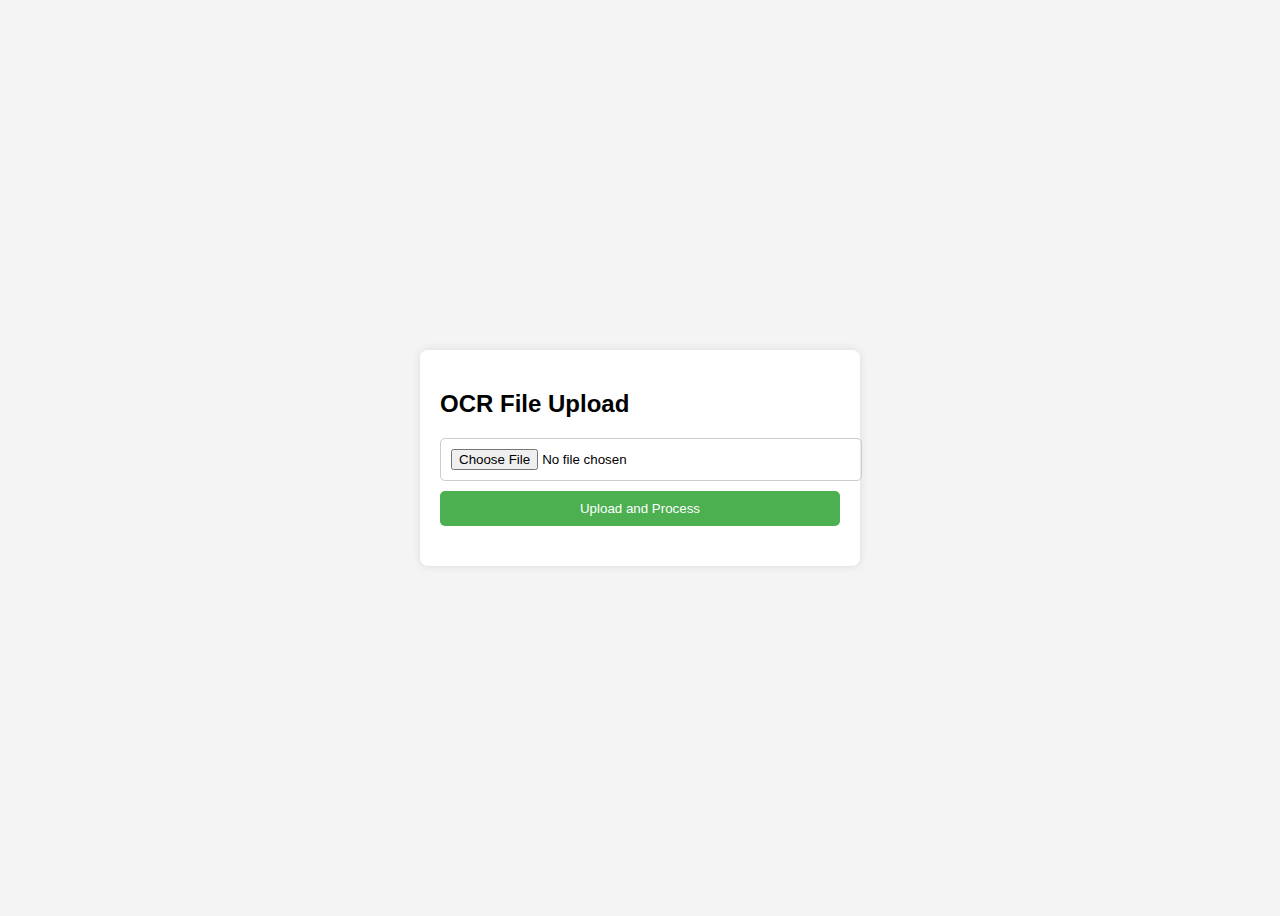
==== index.html @ 41d9a468 "saket_abhinav_code_integrate" ====
<!DOCTYPE html>
<html lang="en">
<head>
    <meta charset="UTF-8">
    <meta name="viewport" content="width=device-width, initial-scale=1.0">
    <title>OCR File Upload</title>
    <style>
        body {
            font-family: Arial, sans-serif;
            background-color: #f4f4f4;
            display: flex;
            justify-content: center;
            align-items: center;
            height: 100vh;
        }
        .container {
            background-color: white;
            padding: 20px;
            border-radius: 8px;
            box-shadow: 0 0 10px rgba(0, 0, 0, 0.1);
            width: 400px;
        }
        input[type="file"] {
            width: 100%;
            padding: 10px;
            border: 1px solid #ccc;
            border-radius: 5px;
        }
        button {
            padding: 10px;
            width: 100%;
            background-color: #4CAF50;
            color: white;
            border: none;
            border-radius: 5px;
            cursor: pointer;
            margin-top: 10px;
        }
        button:hover {
            background-color: #45a049;
        }
        #result {
            margin-top: 20px;
            color: #333;
        }
    </style>
</head>
<body>
    <div class="container">
        <h2>OCR File Upload</h2>
        <form id="ocr-form" enctype="multipart/form-data">
            <input type="file" id="file-input" name="file" accept=".jpg,.jpeg,.png,.pdf" required>
            <button type="submit">Upload and Process</button>
        </form>
        <div id="result"></div>
    </div>

    <script>
        document.getElementById('ocr-form').addEventListener('submit', function(event) {
            event.preventDefault();  // Prevent the form from refreshing the page
            let formData = new FormData();
            formData.append("file", document.getElementById("file-input").files[0]);

            console.log('Uploading file:', document.getElementById("file-input").files[0].name);  // Log file name

            // Send the file to the backend using Fetch API
            fetch('http://10.61.0.239:5500/upload', {
                method: 'POST',   
                body: formData
            })
            .then(response => {
                console.log('Response status:', response.status);  // Log the response status
                if (!response.ok) {
                    throw new Error('Network response was not ok');
                }
                return response.json(); // Parse the JSON response
            })
            .then(data => {
                console.log('Response data:', data);  // Log response data
                if (data.success) {
                    document.getElementById('result').innerHTML = `<p>OCR Processed Successfully! <a href="${data.file_path}" target="_blank">Download OCR Result</a></p>`;
                } else {
                    document.getElementById('result').innerHTML = `<p style="color: red;">Error: ${data.error}</p>`;
                }
            })
            .catch(error => {
                console.error('Error:', error);
                document.getElementById('result').innerHTML = `<p style="color: red;">Error: ${error.message}</p>`;
             });
        });

    </script>
</body>
</html>
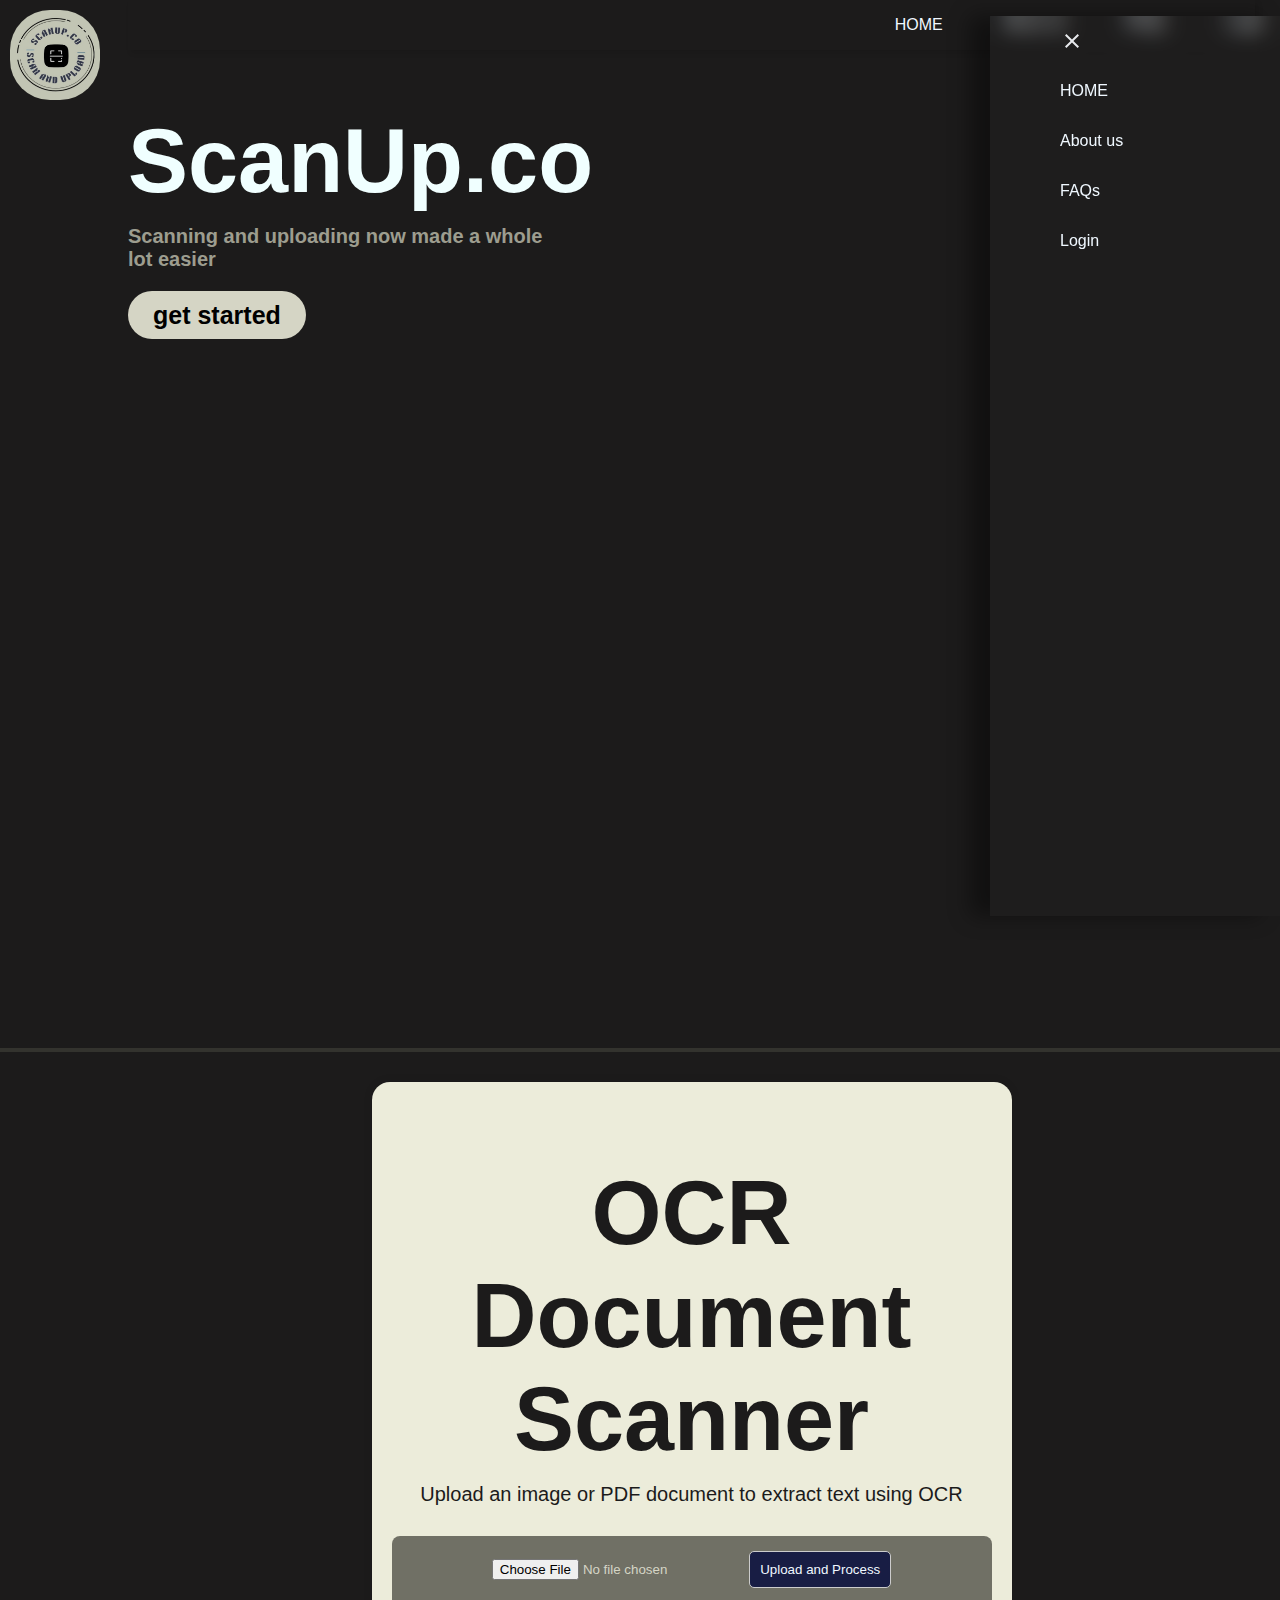
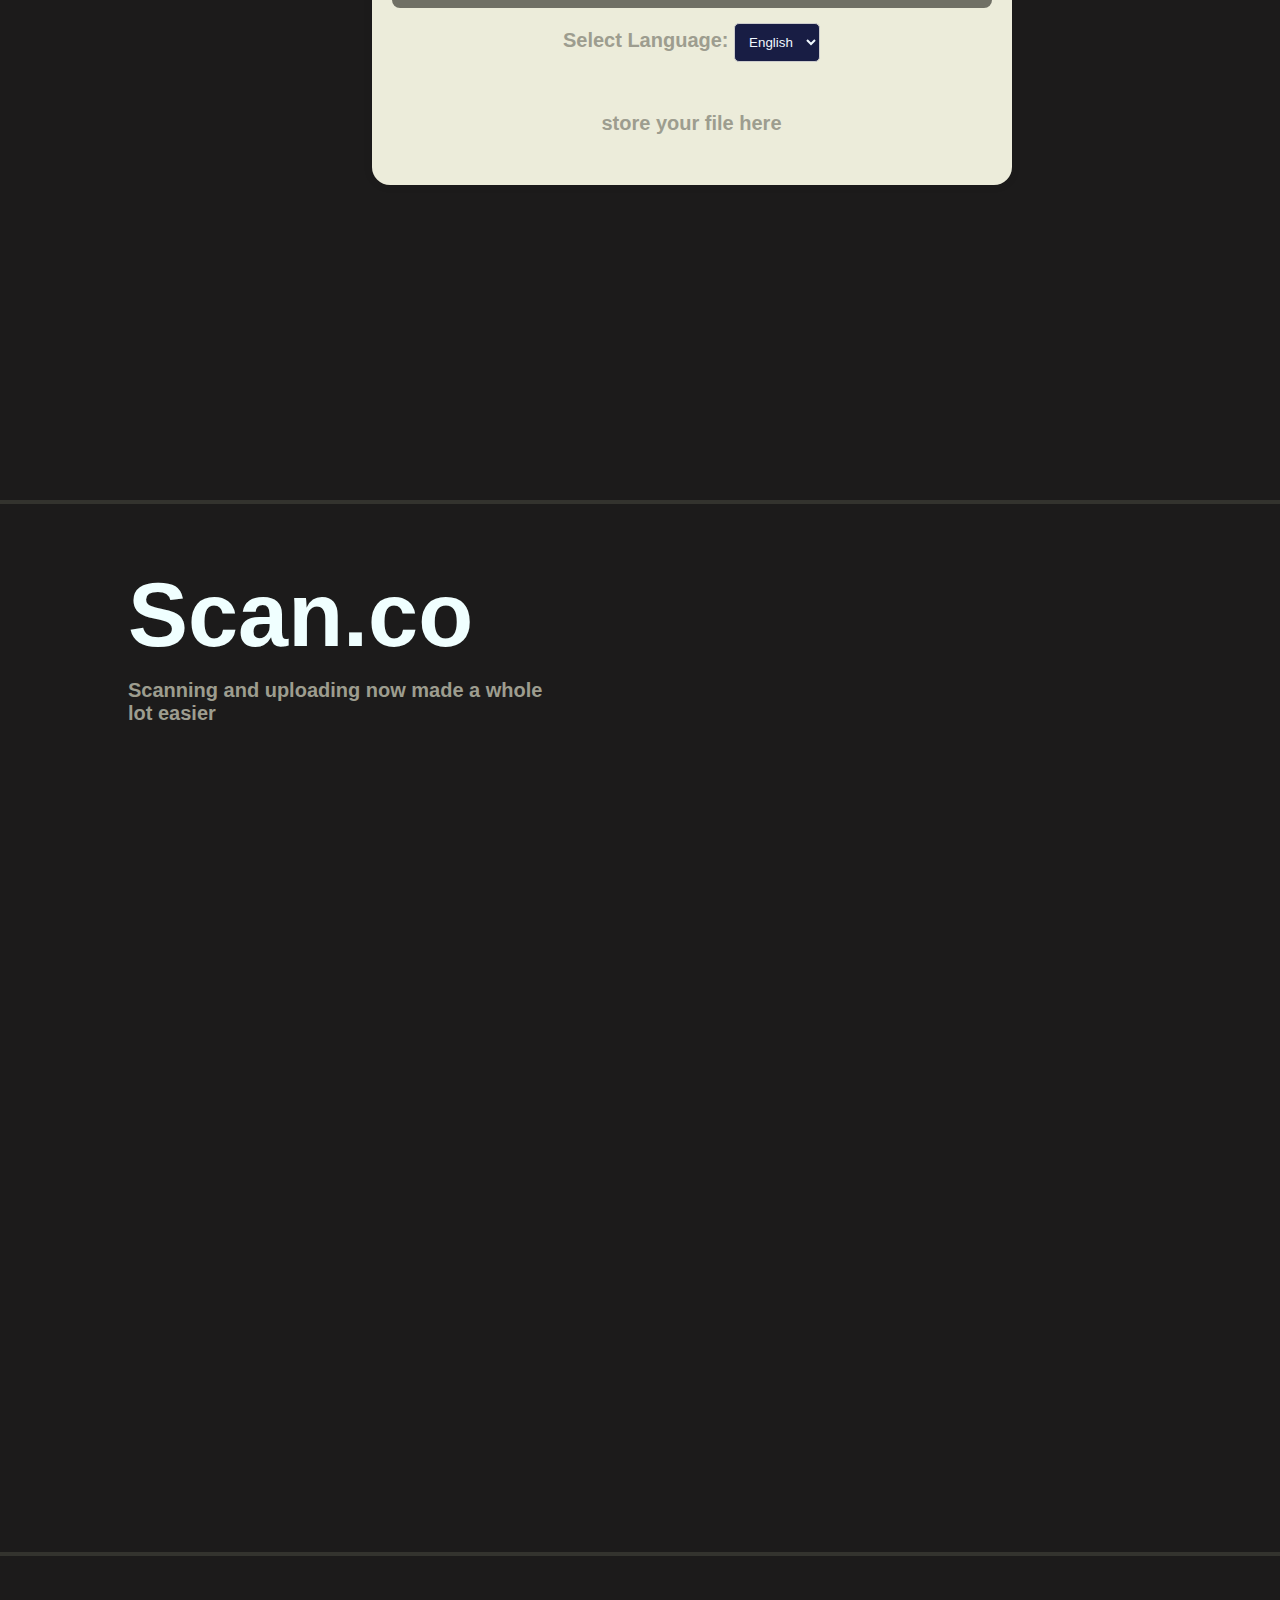
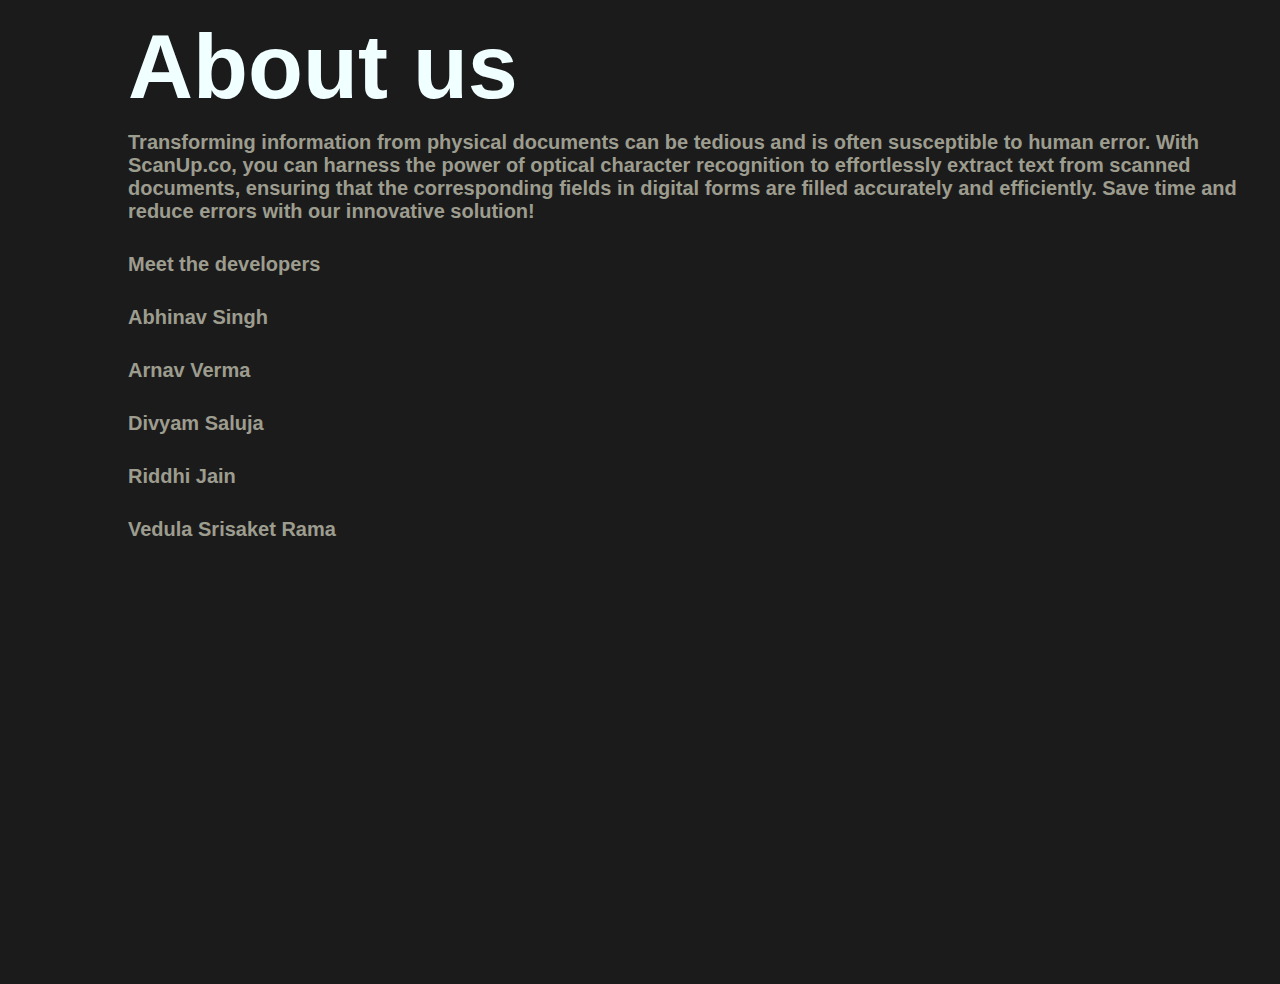
==== commit 2b4b2de4: "updated html file" ====
--- a/index.html
+++ b/index.html
@@ -3,57 +3,195 @@
 <head>
     <meta charset="UTF-8">
     <meta name="viewport" content="width=device-width, initial-scale=1.0">
-    <title>OCR File Upload</title>
-    <style>
-        body {
-            font-family: Arial, sans-serif;
-            background-color: #f4f4f4;
-            display: flex;
-            justify-content: center;
-            align-items: center;
-            height: 100vh;
-        }
-        .container {
-            background-color: white;
-            padding: 20px;
-            border-radius: 8px;
-            box-shadow: 0 0 10px rgba(0, 0, 0, 0.1);
-            width: 400px;
-        }
-        input[type="file"] {
-            width: 100%;
-            padding: 10px;
-            border: 1px solid #ccc;
-            border-radius: 5px;
-        }
-        button {
-            padding: 10px;
-            width: 100%;
-            background-color: #4CAF50;
-            color: white;
-            border: none;
-            border-radius: 5px;
-            cursor: pointer;
-            margin-top: 10px;
-        }
-        button:hover {
-            background-color: #45a049;
-        }
-        #result {
-            margin-top: 20px;
-            color: #333;
-        }
-    </style>
+    <title>Scan.co</title>
+
+    <link rel="stylesheet" href="design1.css">
+    
 </head>
 <body>
-    <div class="container">
-        <h2>OCR File Upload</h2>
-        <form id="ocr-form" enctype="multipart/form-data">
-            <input type="file" id="file-input" name="file" accept=".jpg,.jpeg,.png,.pdf" required>
-            <button type="submit">Upload and Process</button>
-        </form>
-        <div id="result"></div>
+    <section id="page1">
+
+        
+        <div class="logo"> <img class="logoimg" src="scanuplogofinal.jpg"> </div> 
+        <nav>
+
+            <ul class="sidebar">
+
+                <li  onclick=hideSidebar()><a href="#"><svg xmlns="http://www.w3.org/2000/svg" height="24px" viewBox="0 -960 960 960" width="24px" fill="#e8eaed"><path d="m256-200-56-56 224-224-224-224 56-56 224 224 224-224 56 56-224 224 224 224-56 56-224-224-224
+                                    224Z"/></svg></a></li>
+                 
+                                  
+
+                <li><a href="#page1">HOME</a></li>
+
+                <li><a href="#page4">About us</a></li>
+
+                <li><a href="#">FAQs</a></li>
+
+                <li><a href="#page3">Login</a></li>
+
+            </ul>
+
+            <ul  class="navbarmain">
+
+               
+
+                <li class="hideOnMobile"><a href="#page1">HOME</a></li>
+
+                <li class="hideOnMobile"><a href="#page4">About us</a></li>
+
+                <li class="hideOnMobile"><a href="#">FAQs</a></li>
+
+                <li class="hideOnMobile"><a href="#page3">Login</a></li>
+
+                <li class="menu-button" onclick=showSidebar()><a href=""><svg xmlns="http://www.w3.org/2000/svg" height="24px" viewBox="0 -960 960 960" width="24px" fill="#e8eaed"><path d="M120-240v-80h720v80H120Zm0-200v-80h720v80H120Zm0-200v-80h720v80H120Z"/></svg></a></li>
+
+            </ul>
+
+        </nav>
+
+       <h1>ScanUp.co</h1>
+
+            <p>Scanning and uploading now made a whole<br>lot easier</p>
+
+            <div>
+
+                <a onclick=moveToPage2() class="get_started" href="#">
+
+                    get started
+
+                </a>
+
+            </div>
+
+    
+
+    </section>
+
+    <div class="seperation">
+
+        --
+
     </div>
+
+    <section id="page2">
+
+
+        <p>
+
+
+
+
+            <div class="container">
+                <h1 class="ocr-doc-scan">OCR Document Scanner</h1>
+
+                <p class="instruc-user">Upload an image or PDF document to extract text using OCR</p>
+                <div class="choose-file">
+                    <form id="ocr-form" enctype="multipart/form-data">
+                       
+                           <input type="file" id="file-input" name="file" accept=".jpg,.jpeg,.png,.pdf" required>
+                      
+                        <button type="submit">Upload and Process</button>
+                    </form>
+               </div> 
+                <div class="language-select">
+
+                    <p for="languageSelect"> Select Language:
+
+                        <select id="languageSelect">
+
+                            <option value="english">English</option>
+
+                            <option value="hindi">Hindi</option>
+
+                        
+
+                        </select>
+
+                    </p>
+
+                </div>
+                <div id="progress">
+
+                    <p id="progressText">store your file here</p>
+
+                </div>
+
+                <div id="result"></div>
+            </div>
+
+       
+        </p>
+
+    </section>
+
+
+    <div class="seperation">
+
+        --
+
+    </div>
+
+    <section id="page3">
+
+        <h1>Scan.co</h1>
+
+        <p>Scanning and uploading now made a whole<br>lot easier</p>
+
+    </section>
+
+    <div class="seperation">
+
+        --
+
+    </div>
+
+    <section id="page4">
+
+        <h1>About us</h1>
+
+        <p>Transforming information from physical documents can be tedious and is often susceptible to human error. With ScanUp.co,
+
+             you can harness the power of optical character recognition to effortlessly extract text from scanned documents, ensuring that the corresponding
+
+            fields in digital forms are filled accurately and efficiently. Save time and reduce errors with our innovative solution!</p>
+        <p>Meet the developers</p>
+        <p>Abhinav Singh</p>
+        <p>Arnav Verma</p>
+        <p>Divyam Saluja</p>
+        <p>Riddhi Jain</p>
+        <p>Vedula Srisaket Rama</p>
+
+    </section>
+    
+
+    <script>
+
+        function showSidebar(){
+
+            const sidebar = document.querySelector('.sidebar')
+
+            sidebar.style.display = 'flex'
+
+        }
+
+        function hideSidebar(){
+
+            const sidebar = document.querySelector('.sidebar')
+
+            sidebar.style.display = 'none'
+
+        }
+
+        function moveToPage2(){
+
+            const page2 = document.querySelector('#page2')
+
+            page2.scrollIntoView({behavior: 'smooth'})
+        }
+
+    </script>
+    
 
     <script>
         document.getElementById('ocr-form').addEventListener('submit', function(event) {
--- a/design1.css
+++ b/design1.css
@@ -0,0 +1,374 @@
+
+body{
+
+    margin: 0;
+
+    font-family: Helvetica,Arial, sans-serif;
+
+    color:whitesmoke;
+
+    background-color:#1c1b1b;
+
+    
+
+}
+
+section{
+
+    position:relative;
+
+    display:flex;
+
+    flex-direction: column;
+
+    height: 100vh;
+
+    padding: 10vw;
+
+    background-color: #1c1b1b;
+
+    padding-top: 0;
+
+    padding-right: 25px;
+
+}
+
+h1{
+
+    margin-bottom: 12px;
+
+    color:azure;
+
+    font-size: 90px;
+
+}
+
+p{
+
+    margin-top: 0%;
+
+    font-size: 20px;
+
+    font-weight: 600;
+
+    color: #9d9d8f;
+
+    margin-bottom: 30px;
+
+}
+
+.get_started{
+
+    background-color: #d5d5c5;
+
+    border:0;
+
+    padding: 10px 25px;
+
+    border-radius: 45px;
+
+    font-size: 25px ;
+
+    text-decoration-line: none;
+
+    font-weight: 600;
+
+    margin-top: 20px;
+
+    color: black;
+
+    transition: 0.18s ;
+
+}
+
+.get_started:hover{
+
+    background-color: #fbfbe8;
+
+}
+
+.get_started:active{
+
+    background-color:#707065;
+
+    color: aliceblue;
+
+  
+
+}
+
+
+.container {
+
+    max-width: 600px;
+
+    padding: 20px;
+
+    background-color:#ececda;
+
+    border-radius: 18px;
+
+    box-shadow: 0 0 10px rgba(0, 0, 0, 0.1);
+
+    text-align: center;
+    
+    position: relative;
+
+    align-self: center;
+     
+      
+
+
+    
+
+}
+
+.ocr-doc-scan{
+
+    color:#1c1b1b;
+
+}
+
+.instruc-user{
+
+    color: #1c1b1b;
+
+    font-weight: 500;
+
+}
+
+.extract-text{
+
+    background-color:rgb(25, 30, 68);
+
+    color:azure;
+
+    padding: 10px 10px 10px 10px;
+
+    border-radius: 12px;
+
+    border: none;
+
+}
+
+
+.language-select{
+
+    display:inline;
+
+    background-color:rgb(37, 45, 102);
+
+    color: #ffffff;
+
+}
+
+.extracted-text{
+
+    color:rgb(37, 45, 102);
+
+}
+
+#fileInput, #languageSelect, button {
+
+    margin: 15px 0;
+
+    padding: 10px;
+
+    border-radius: 5px;
+
+    border: 1px solid #ccc;
+
+    display:inline;
+
+    background-color:rgb(24, 29, 68);
+
+    margin-bottom: 20px;
+
+    color:aliceblue;
+
+}
+
+nav{
+
+    background-color:#1c1b1b;
+
+    box-shadow: 3px 3px 5px rgba(0, 0, 0, 0.1);
+
+    padding-left: 0;
+
+}
+
+.sidebar{
+
+    position:fixed;
+
+    top:0;
+
+    right:0;
+
+    height: 100vh;
+
+    width: 250px;
+
+    z-index:999;
+
+    background-color: rgba(38, 39, 38, 0.2);
+
+    backdrop-filter: blur(10px);
+
+    box-shadow: -20px 0 20px rgba(0, 0, 0, 0.4);
+
+    display:flex;
+
+    flex-direction: column;
+
+    align-items: flex-start;
+
+    justify-content: flex-start;
+
+}
+
+.sidebar li{
+
+    width: 100%;
+
+}
+
+.sidebar a{
+
+    width:100%;
+
+}
+
+nav ul{
+
+    width: 100%;
+
+    display:flex;
+
+    justify-content: flex-end;
+
+    align-items: center;
+     
+   
+
+}
+
+.navbarmain{
+    margin:0;
+
+}
+
+nav li{
+
+    height: 50px;
+
+    list-style: none;
+
+}
+
+nav a{
+
+    height: 100%;
+
+    padding: 0 30px;
+
+    text-decoration: none;
+
+    display:flex;
+
+    align-items: center;
+
+    color:aliceblue;
+
+    transition: box-shadow 0.17s ease-in-out;
+
+    transition: background-color 0.15s;
+
+}
+
+nav a:hover{
+
+    background-color:#ffffff;
+
+    box-shadow: 2px 2px 2px 2px rgba(0, 0, 0, 0.1);
+
+    color:black;
+
+             
+
+}
+
+.logo{
+
+    position:fixed;
+
+    top:0;
+
+    left:0;
+    
+    z-index: 0;
+    
+   
+}
+
+.logoimg{
+    height: 90px;
+
+    width: 90px;
+
+    border-radius: 50px;
+    padding: 10px;
+
+    
+
+    
+}
+
+.menu-button{
+
+    display: none;
+}
+
+@media(max-width:768px){
+    .hideOnMobile{
+        display:none;
+    }
+    .menu-button{
+        display: block;
+    }
+}
+
+
+
+.seperation{
+
+    display:flex;
+
+    justify-content: flex-start;
+
+    background-color: #33332e;
+
+    border-top:1px;
+
+    padding: 1px 2px;
+
+    font-size: 2px ;
+
+    text-decoration-line: none;
+
+    font-weight: 600;
+
+    margin-top: 20px;
+
+    color: #33332e;
+
+    z-index: 999;
+
+}
+
+.choose-file{
+    color:#d5d5c5;
+    background-color: #707065;
+    border-radius: 8px;
+}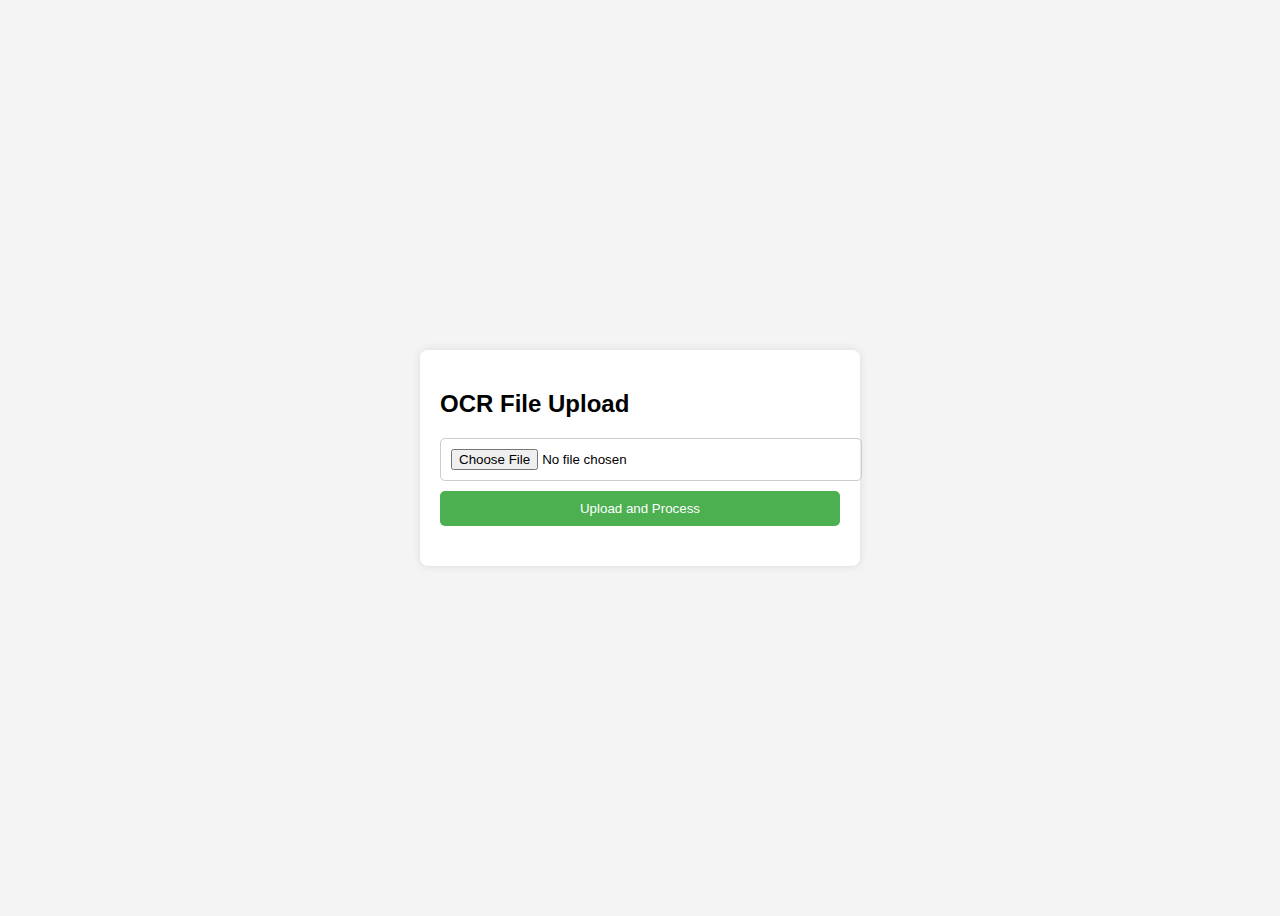
==== commit e8be6d1a: "the thing i sent the video of" ====
--- a/index.html
+++ b/index.html
@@ -3,195 +3,57 @@
 <head>
     <meta charset="UTF-8">
     <meta name="viewport" content="width=device-width, initial-scale=1.0">
-    <title>Scan.co</title>
-
-    <link rel="stylesheet" href="design1.css">
-    
+    <title>OCR File Upload</title>
+    <style>
+        body {
+            font-family: Arial, sans-serif;
+            background-color: #f4f4f4;
+            display: flex;
+            justify-content: center;
+            align-items: center;
+            height: 100vh;
+        }
+        .container {
+            background-color: white;
+            padding: 20px;
+            border-radius: 8px;
+            box-shadow: 0 0 10px rgba(0, 0, 0, 0.1);
+            width: 400px;
+        }
+        input[type="file"] {
+            width: 100%;
+            padding: 10px;
+            border: 1px solid #ccc;
+            border-radius: 5px;
+        }
+        button {
+            padding: 10px;
+            width: 100%;
+            background-color: #4CAF50;
+            color: white;
+            border: none;
+            border-radius: 5px;
+            cursor: pointer;
+            margin-top: 10px;
+        }
+        button:hover {
+            background-color: #45a049;
+        }
+        #result {
+            margin-top: 20px;
+            color: #333;
+        }
+    </style>
 </head>
 <body>
-    <section id="page1">
-
-        
-        <div class="logo"> <img class="logoimg" src="scanuplogofinal.jpg"> </div> 
-        <nav>
-
-            <ul class="sidebar">
-
-                <li  onclick=hideSidebar()><a href="#"><svg xmlns="http://www.w3.org/2000/svg" height="24px" viewBox="0 -960 960 960" width="24px" fill="#e8eaed"><path d="m256-200-56-56 224-224-224-224 56-56 224 224 224-224 56 56-224 224 224 224-56 56-224-224-224
-                                    224Z"/></svg></a></li>
-                 
-                                  
-
-                <li><a href="#page1">HOME</a></li>
-
-                <li><a href="#page4">About us</a></li>
-
-                <li><a href="#">FAQs</a></li>
-
-                <li><a href="#page3">Login</a></li>
-
-            </ul>
-
-            <ul  class="navbarmain">
-
-               
-
-                <li class="hideOnMobile"><a href="#page1">HOME</a></li>
-
-                <li class="hideOnMobile"><a href="#page4">About us</a></li>
-
-                <li class="hideOnMobile"><a href="#">FAQs</a></li>
-
-                <li class="hideOnMobile"><a href="#page3">Login</a></li>
-
-                <li class="menu-button" onclick=showSidebar()><a href=""><svg xmlns="http://www.w3.org/2000/svg" height="24px" viewBox="0 -960 960 960" width="24px" fill="#e8eaed"><path d="M120-240v-80h720v80H120Zm0-200v-80h720v80H120Zm0-200v-80h720v80H120Z"/></svg></a></li>
-
-            </ul>
-
-        </nav>
-
-       <h1>ScanUp.co</h1>
-
-            <p>Scanning and uploading now made a whole<br>lot easier</p>
-
-            <div>
-
-                <a onclick=moveToPage2() class="get_started" href="#">
-
-                    get started
-
-                </a>
-
-            </div>
-
-    
-
-    </section>
-
-    <div class="seperation">
-
-        --
-
+    <div class="container">
+        <h2>OCR File Upload</h2>
+        <form id="ocr-form" enctype="multipart/form-data">
+            <input type="file" id="file-input" name="file" accept=".jpg,.jpeg,.png,.pdf" required>
+            <button type="submit">Upload and Process</button>
+        </form>
+        <div id="result"></div>
     </div>
-
-    <section id="page2">
-
-
-        <p>
-
-
-
-
-            <div class="container">
-                <h1 class="ocr-doc-scan">OCR Document Scanner</h1>
-
-                <p class="instruc-user">Upload an image or PDF document to extract text using OCR</p>
-                <div class="choose-file">
-                    <form id="ocr-form" enctype="multipart/form-data">
-                       
-                           <input type="file" id="file-input" name="file" accept=".jpg,.jpeg,.png,.pdf" required>
-                      
-                        <button type="submit">Upload and Process</button>
-                    </form>
-               </div> 
-                <div class="language-select">
-
-                    <p for="languageSelect"> Select Language:
-
-                        <select id="languageSelect">
-
-                            <option value="english">English</option>
-
-                            <option value="hindi">Hindi</option>
-
-                        
-
-                        </select>
-
-                    </p>
-
-                </div>
-                <div id="progress">
-
-                    <p id="progressText">store your file here</p>
-
-                </div>
-
-                <div id="result"></div>
-            </div>
-
-       
-        </p>
-
-    </section>
-
-
-    <div class="seperation">
-
-        --
-
-    </div>
-
-    <section id="page3">
-
-        <h1>Scan.co</h1>
-
-        <p>Scanning and uploading now made a whole<br>lot easier</p>
-
-    </section>
-
-    <div class="seperation">
-
-        --
-
-    </div>
-
-    <section id="page4">
-
-        <h1>About us</h1>
-
-        <p>Transforming information from physical documents can be tedious and is often susceptible to human error. With ScanUp.co,
-
-             you can harness the power of optical character recognition to effortlessly extract text from scanned documents, ensuring that the corresponding
-
-            fields in digital forms are filled accurately and efficiently. Save time and reduce errors with our innovative solution!</p>
-        <p>Meet the developers</p>
-        <p>Abhinav Singh</p>
-        <p>Arnav Verma</p>
-        <p>Divyam Saluja</p>
-        <p>Riddhi Jain</p>
-        <p>Vedula Srisaket Rama</p>
-
-    </section>
-    
-
-    <script>
-
-        function showSidebar(){
-
-            const sidebar = document.querySelector('.sidebar')
-
-            sidebar.style.display = 'flex'
-
-        }
-
-        function hideSidebar(){
-
-            const sidebar = document.querySelector('.sidebar')
-
-            sidebar.style.display = 'none'
-
-        }
-
-        function moveToPage2(){
-
-            const page2 = document.querySelector('#page2')
-
-            page2.scrollIntoView({behavior: 'smooth'})
-        }
-
-    </script>
-    
 
     <script>
         document.getElementById('ocr-form').addEventListener('submit', function(event) {
@@ -202,8 +64,8 @@
             console.log('Uploading file:', document.getElementById("file-input").files[0].name);  // Log file name
 
             // Send the file to the backend using Fetch API
-            fetch('http://10.61.0.239:5500/upload', {
-                method: 'POST',   
+            fetch('http://localhost:5500/upload', {
+                method: 'POST',
                 body: formData
             })
             .then(response => {
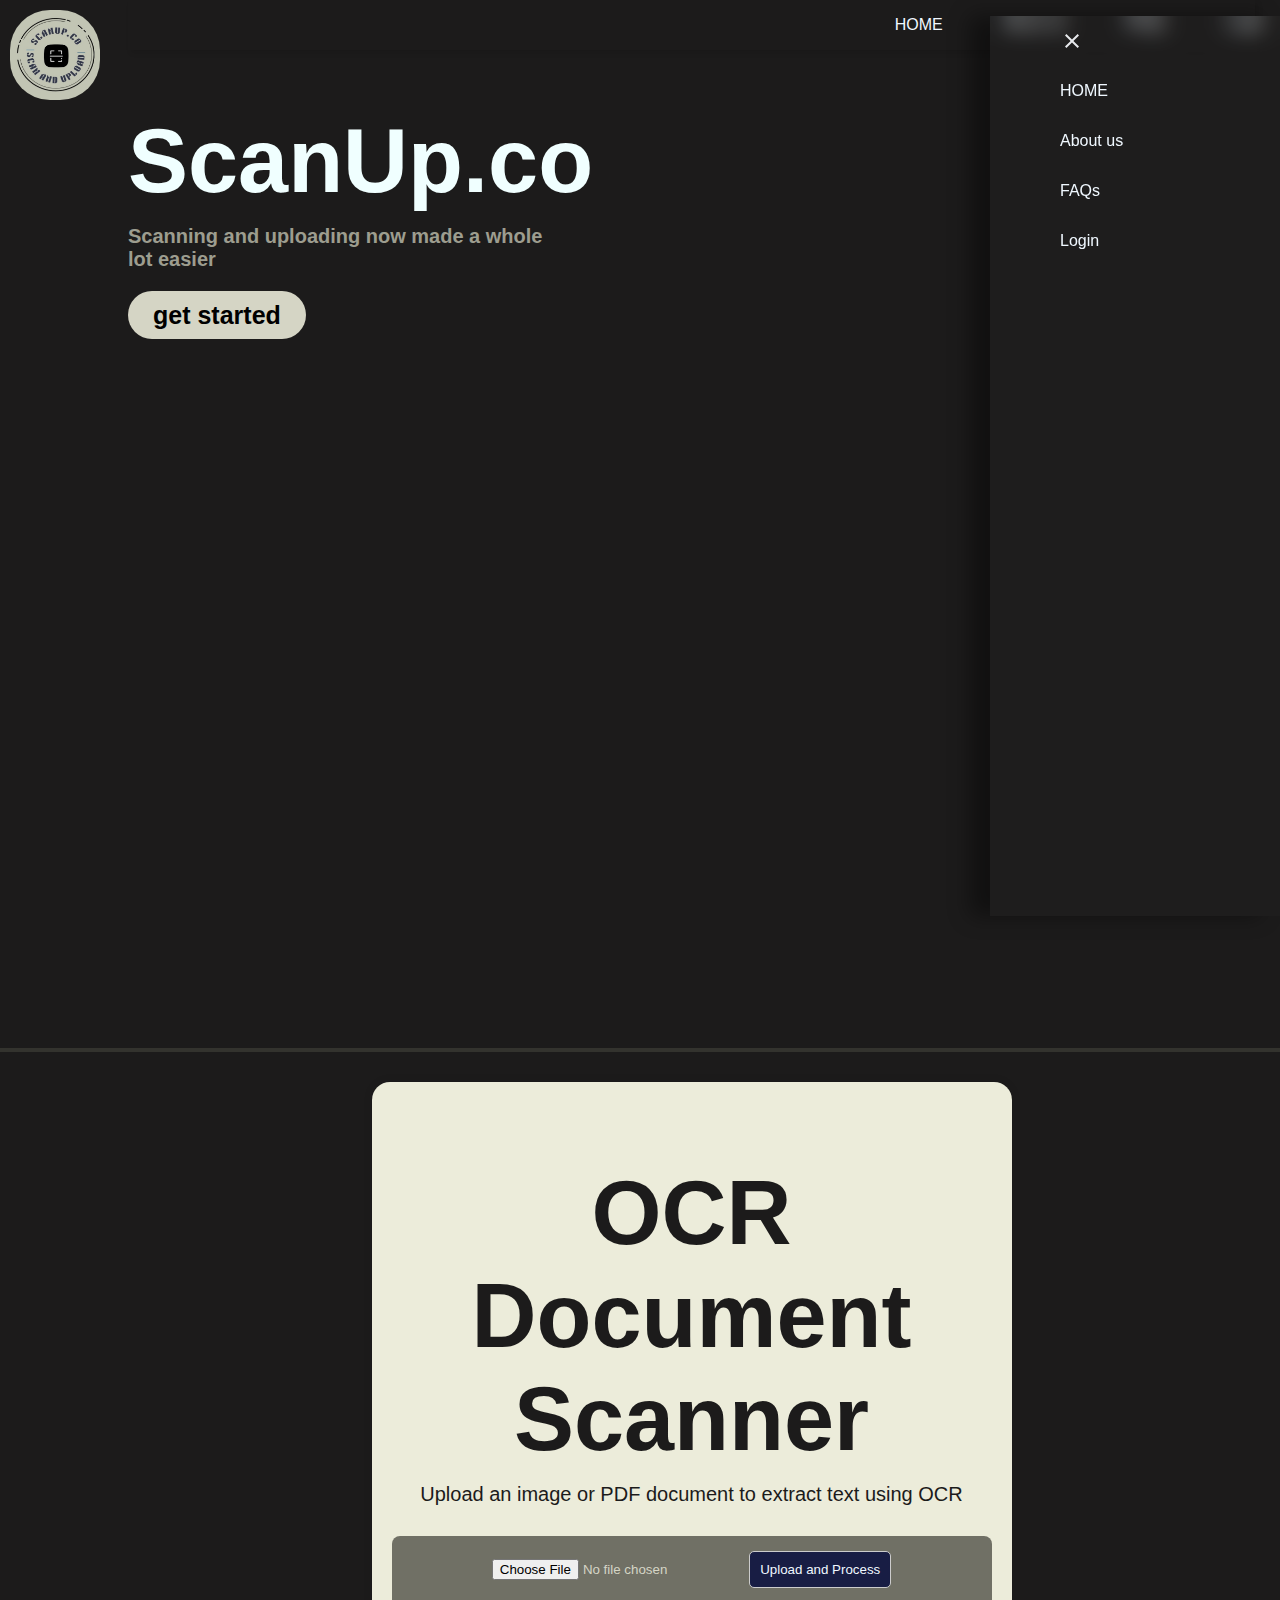
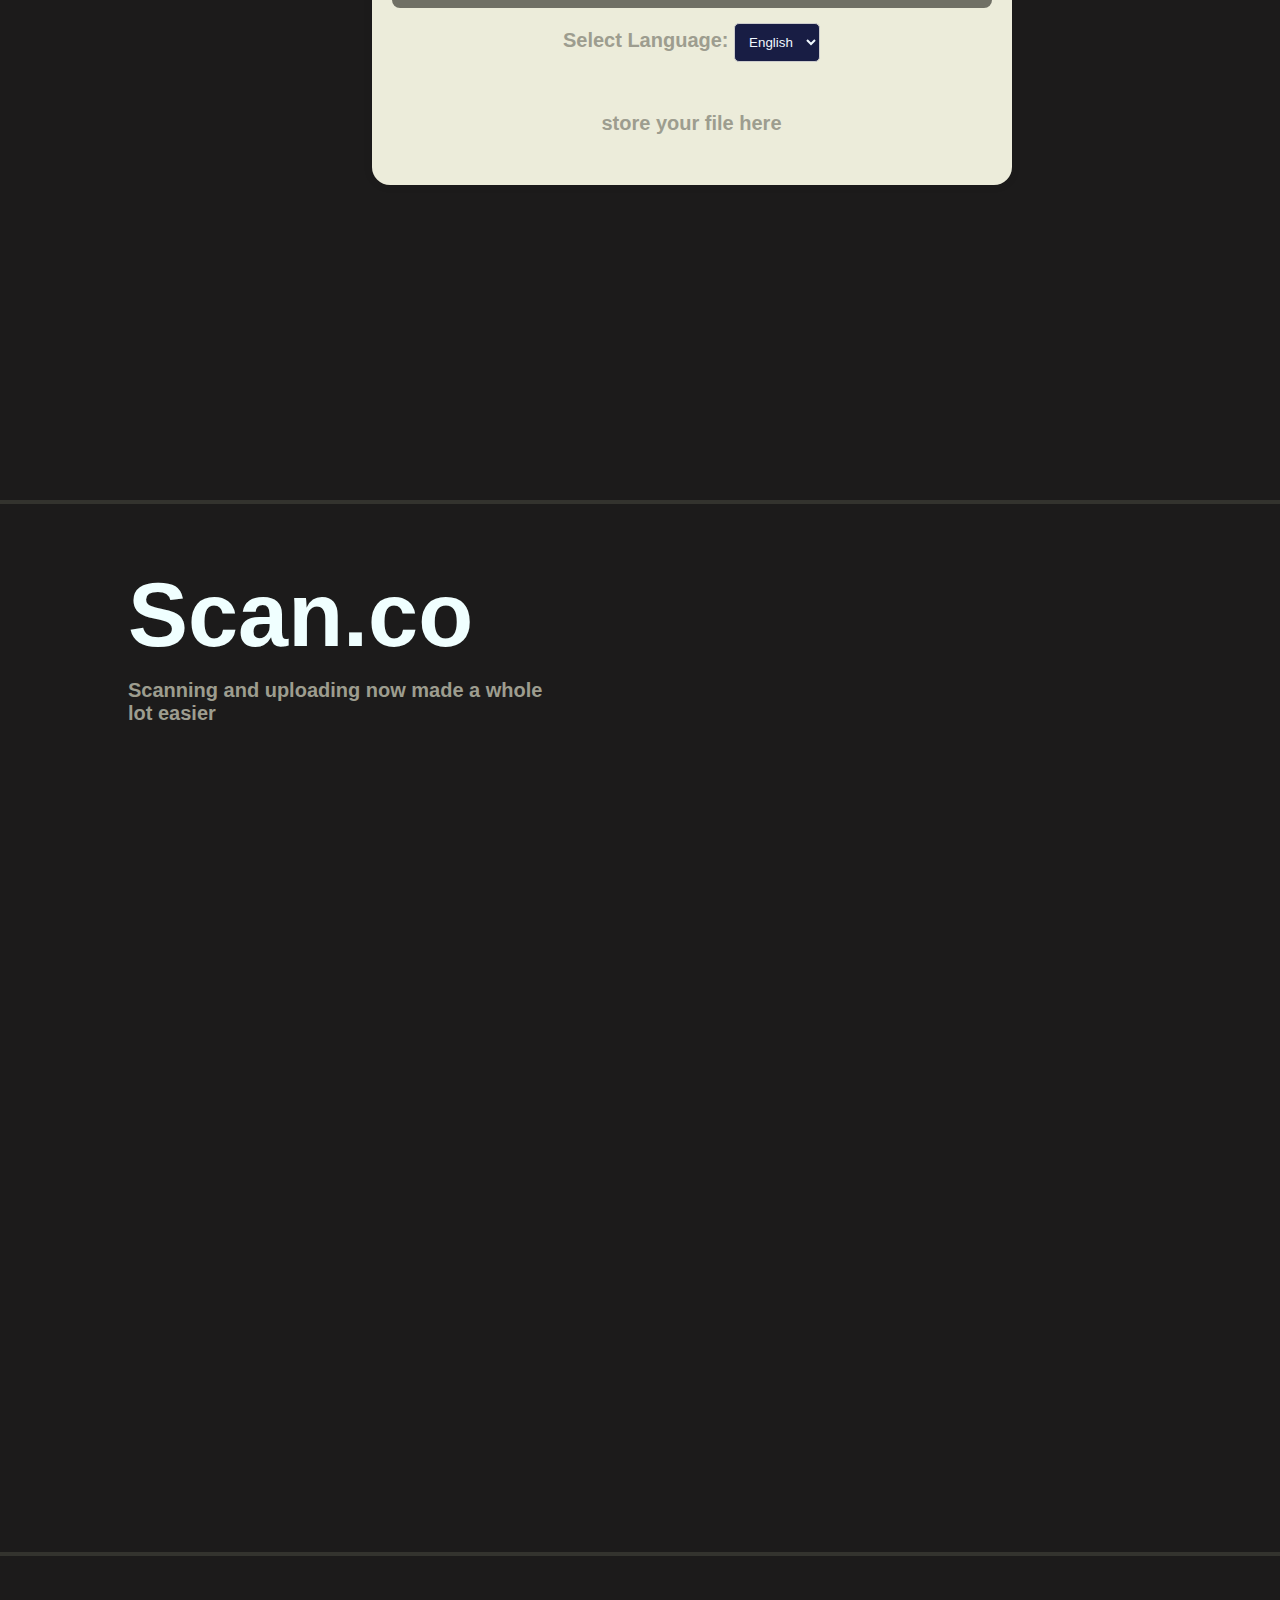
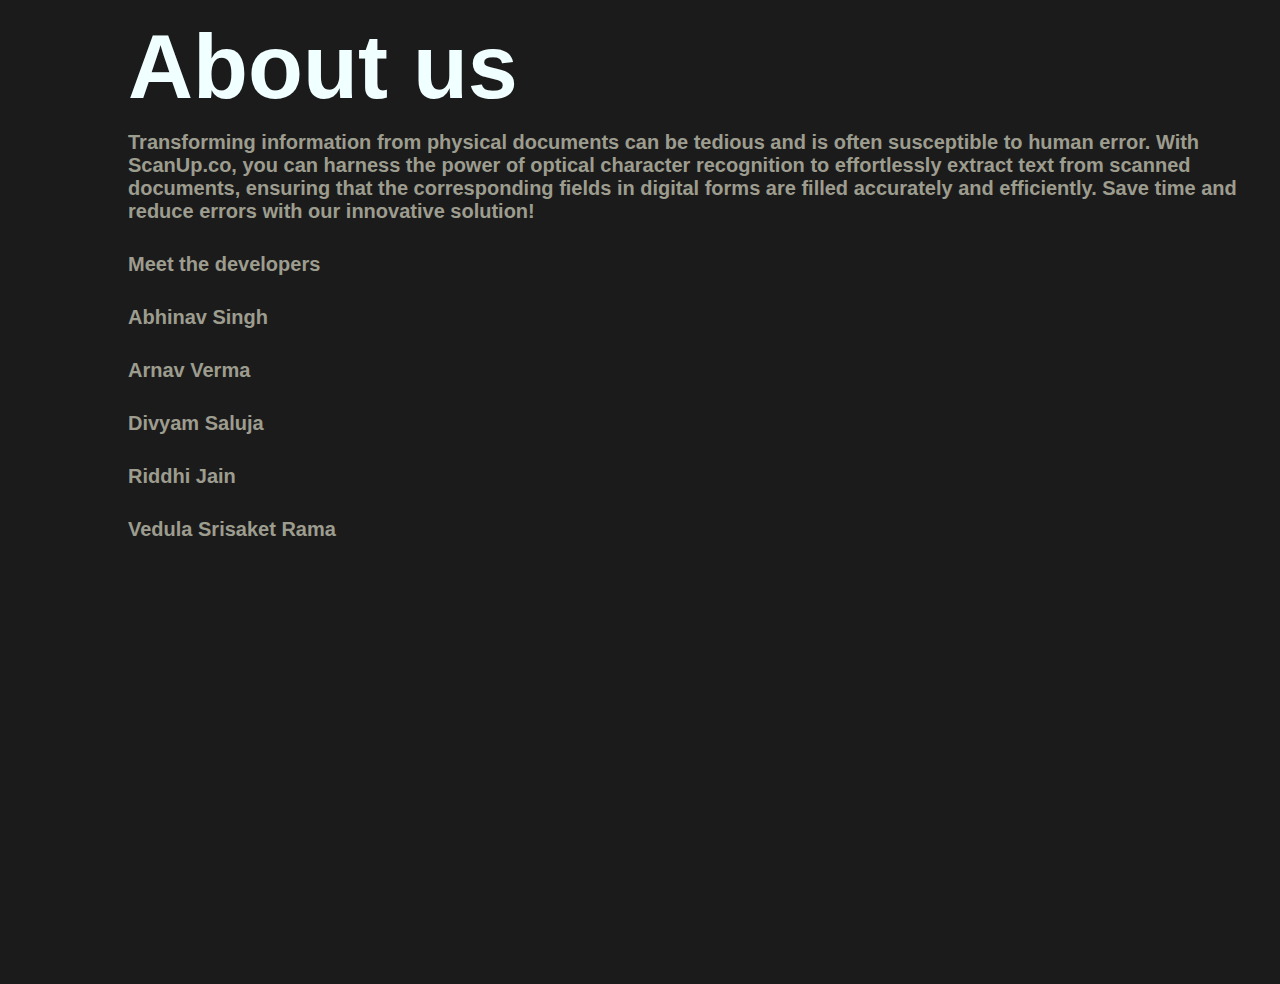
==== commit 20794689: "Merge branch 'main' of https://github.com/rriddhijain/Scanup.co" ====
--- a/index.html
+++ b/index.html
@@ -3,57 +3,195 @@
 <head>
     <meta charset="UTF-8">
     <meta name="viewport" content="width=device-width, initial-scale=1.0">
-    <title>OCR File Upload</title>
-    <style>
-        body {
-            font-family: Arial, sans-serif;
-            background-color: #f4f4f4;
-            display: flex;
-            justify-content: center;
-            align-items: center;
-            height: 100vh;
-        }
-        .container {
-            background-color: white;
-            padding: 20px;
-            border-radius: 8px;
-            box-shadow: 0 0 10px rgba(0, 0, 0, 0.1);
-            width: 400px;
-        }
-        input[type="file"] {
-            width: 100%;
-            padding: 10px;
-            border: 1px solid #ccc;
-            border-radius: 5px;
-        }
-        button {
-            padding: 10px;
-            width: 100%;
-            background-color: #4CAF50;
-            color: white;
-            border: none;
-            border-radius: 5px;
-            cursor: pointer;
-            margin-top: 10px;
-        }
-        button:hover {
-            background-color: #45a049;
-        }
-        #result {
-            margin-top: 20px;
-            color: #333;
-        }
-    </style>
+    <title>Scan.co</title>
+
+    <link rel="stylesheet" href="design1.css">
+    
 </head>
 <body>
-    <div class="container">
-        <h2>OCR File Upload</h2>
-        <form id="ocr-form" enctype="multipart/form-data">
-            <input type="file" id="file-input" name="file" accept=".jpg,.jpeg,.png,.pdf" required>
-            <button type="submit">Upload and Process</button>
-        </form>
-        <div id="result"></div>
+    <section id="page1">
+
+        
+        <div class="logo"> <img class="logoimg" src="scanuplogofinal.jpg"> </div> 
+        <nav>
+
+            <ul class="sidebar">
+
+                <li  onclick=hideSidebar()><a href="#"><svg xmlns="http://www.w3.org/2000/svg" height="24px" viewBox="0 -960 960 960" width="24px" fill="#e8eaed"><path d="m256-200-56-56 224-224-224-224 56-56 224 224 224-224 56 56-224 224 224 224-56 56-224-224-224
+                                    224Z"/></svg></a></li>
+                 
+                                  
+
+                <li><a href="#page1">HOME</a></li>
+
+                <li><a href="#page4">About us</a></li>
+
+                <li><a href="#">FAQs</a></li>
+
+                <li><a href="#page3">Login</a></li>
+
+            </ul>
+
+            <ul  class="navbarmain">
+
+               
+
+                <li class="hideOnMobile"><a href="#page1">HOME</a></li>
+
+                <li class="hideOnMobile"><a href="#page4">About us</a></li>
+
+                <li class="hideOnMobile"><a href="#">FAQs</a></li>
+
+                <li class="hideOnMobile"><a href="#page3">Login</a></li>
+
+                <li class="menu-button" onclick=showSidebar()><a href=""><svg xmlns="http://www.w3.org/2000/svg" height="24px" viewBox="0 -960 960 960" width="24px" fill="#e8eaed"><path d="M120-240v-80h720v80H120Zm0-200v-80h720v80H120Zm0-200v-80h720v80H120Z"/></svg></a></li>
+
+            </ul>
+
+        </nav>
+
+       <h1>ScanUp.co</h1>
+
+            <p>Scanning and uploading now made a whole<br>lot easier</p>
+
+            <div>
+
+                <a onclick=moveToPage2() class="get_started" href="#">
+
+                    get started
+
+                </a>
+
+            </div>
+
+    
+
+    </section>
+
+    <div class="seperation">
+
+        --
+
     </div>
+
+    <section id="page2">
+
+
+        <p>
+
+
+
+
+            <div class="container">
+                <h1 class="ocr-doc-scan">OCR Document Scanner</h1>
+
+                <p class="instruc-user">Upload an image or PDF document to extract text using OCR</p>
+                <div class="choose-file">
+                    <form id="ocr-form" enctype="multipart/form-data">
+                       
+                           <input type="file" id="file-input" name="file" accept=".jpg,.jpeg,.png,.pdf" required>
+                      
+                        <button type="submit">Upload and Process</button>
+                    </form>
+               </div> 
+                <div class="language-select">
+
+                    <p for="languageSelect"> Select Language:
+
+                        <select id="languageSelect">
+
+                            <option value="english">English</option>
+
+                            <option value="hindi">Hindi</option>
+
+                        
+
+                        </select>
+
+                    </p>
+
+                </div>
+                <div id="progress">
+
+                    <p id="progressText">store your file here</p>
+
+                </div>
+
+                <div id="result"></div>
+            </div>
+
+       
+        </p>
+
+    </section>
+
+
+    <div class="seperation">
+
+        --
+
+    </div>
+
+    <section id="page3">
+
+        <h1>Scan.co</h1>
+
+        <p>Scanning and uploading now made a whole<br>lot easier</p>
+
+    </section>
+
+    <div class="seperation">
+
+        --
+
+    </div>
+
+    <section id="page4">
+
+        <h1>About us</h1>
+
+        <p>Transforming information from physical documents can be tedious and is often susceptible to human error. With ScanUp.co,
+
+             you can harness the power of optical character recognition to effortlessly extract text from scanned documents, ensuring that the corresponding
+
+            fields in digital forms are filled accurately and efficiently. Save time and reduce errors with our innovative solution!</p>
+        <p>Meet the developers</p>
+        <p>Abhinav Singh</p>
+        <p>Arnav Verma</p>
+        <p>Divyam Saluja</p>
+        <p>Riddhi Jain</p>
+        <p>Vedula Srisaket Rama</p>
+
+    </section>
+    
+
+    <script>
+
+        function showSidebar(){
+
+            const sidebar = document.querySelector('.sidebar')
+
+            sidebar.style.display = 'flex'
+
+        }
+
+        function hideSidebar(){
+
+            const sidebar = document.querySelector('.sidebar')
+
+            sidebar.style.display = 'none'
+
+        }
+
+        function moveToPage2(){
+
+            const page2 = document.querySelector('#page2')
+
+            page2.scrollIntoView({behavior: 'smooth'})
+        }
+
+    </script>
+    
 
     <script>
         document.getElementById('ocr-form').addEventListener('submit', function(event) {
--- a/design1.css
+++ b/design1.css
@@ -0,0 +1,374 @@
+
+body{
+
+    margin: 0;
+
+    font-family: Helvetica,Arial, sans-serif;
+
+    color:whitesmoke;
+
+    background-color:#1c1b1b;
+
+    
+
+}
+
+section{
+
+    position:relative;
+
+    display:flex;
+
+    flex-direction: column;
+
+    height: 100vh;
+
+    padding: 10vw;
+
+    background-color: #1c1b1b;
+
+    padding-top: 0;
+
+    padding-right: 25px;
+
+}
+
+h1{
+
+    margin-bottom: 12px;
+
+    color:azure;
+
+    font-size: 90px;
+
+}
+
+p{
+
+    margin-top: 0%;
+
+    font-size: 20px;
+
+    font-weight: 600;
+
+    color: #9d9d8f;
+
+    margin-bottom: 30px;
+
+}
+
+.get_started{
+
+    background-color: #d5d5c5;
+
+    border:0;
+
+    padding: 10px 25px;
+
+    border-radius: 45px;
+
+    font-size: 25px ;
+
+    text-decoration-line: none;
+
+    font-weight: 600;
+
+    margin-top: 20px;
+
+    color: black;
+
+    transition: 0.18s ;
+
+}
+
+.get_started:hover{
+
+    background-color: #fbfbe8;
+
+}
+
+.get_started:active{
+
+    background-color:#707065;
+
+    color: aliceblue;
+
+  
+
+}
+
+
+.container {
+
+    max-width: 600px;
+
+    padding: 20px;
+
+    background-color:#ececda;
+
+    border-radius: 18px;
+
+    box-shadow: 0 0 10px rgba(0, 0, 0, 0.1);
+
+    text-align: center;
+    
+    position: relative;
+
+    align-self: center;
+     
+      
+
+
+    
+
+}
+
+.ocr-doc-scan{
+
+    color:#1c1b1b;
+
+}
+
+.instruc-user{
+
+    color: #1c1b1b;
+
+    font-weight: 500;
+
+}
+
+.extract-text{
+
+    background-color:rgb(25, 30, 68);
+
+    color:azure;
+
+    padding: 10px 10px 10px 10px;
+
+    border-radius: 12px;
+
+    border: none;
+
+}
+
+
+.language-select{
+
+    display:inline;
+
+    background-color:rgb(37, 45, 102);
+
+    color: #ffffff;
+
+}
+
+.extracted-text{
+
+    color:rgb(37, 45, 102);
+
+}
+
+#fileInput, #languageSelect, button {
+
+    margin: 15px 0;
+
+    padding: 10px;
+
+    border-radius: 5px;
+
+    border: 1px solid #ccc;
+
+    display:inline;
+
+    background-color:rgb(24, 29, 68);
+
+    margin-bottom: 20px;
+
+    color:aliceblue;
+
+}
+
+nav{
+
+    background-color:#1c1b1b;
+
+    box-shadow: 3px 3px 5px rgba(0, 0, 0, 0.1);
+
+    padding-left: 0;
+
+}
+
+.sidebar{
+
+    position:fixed;
+
+    top:0;
+
+    right:0;
+
+    height: 100vh;
+
+    width: 250px;
+
+    z-index:999;
+
+    background-color: rgba(38, 39, 38, 0.2);
+
+    backdrop-filter: blur(10px);
+
+    box-shadow: -20px 0 20px rgba(0, 0, 0, 0.4);
+
+    display:flex;
+
+    flex-direction: column;
+
+    align-items: flex-start;
+
+    justify-content: flex-start;
+
+}
+
+.sidebar li{
+
+    width: 100%;
+
+}
+
+.sidebar a{
+
+    width:100%;
+
+}
+
+nav ul{
+
+    width: 100%;
+
+    display:flex;
+
+    justify-content: flex-end;
+
+    align-items: center;
+     
+   
+
+}
+
+.navbarmain{
+    margin:0;
+
+}
+
+nav li{
+
+    height: 50px;
+
+    list-style: none;
+
+}
+
+nav a{
+
+    height: 100%;
+
+    padding: 0 30px;
+
+    text-decoration: none;
+
+    display:flex;
+
+    align-items: center;
+
+    color:aliceblue;
+
+    transition: box-shadow 0.17s ease-in-out;
+
+    transition: background-color 0.15s;
+
+}
+
+nav a:hover{
+
+    background-color:#ffffff;
+
+    box-shadow: 2px 2px 2px 2px rgba(0, 0, 0, 0.1);
+
+    color:black;
+
+             
+
+}
+
+.logo{
+
+    position:fixed;
+
+    top:0;
+
+    left:0;
+    
+    z-index: 0;
+    
+   
+}
+
+.logoimg{
+    height: 90px;
+
+    width: 90px;
+
+    border-radius: 50px;
+    padding: 10px;
+
+    
+
+    
+}
+
+.menu-button{
+
+    display: none;
+}
+
+@media(max-width:768px){
+    .hideOnMobile{
+        display:none;
+    }
+    .menu-button{
+        display: block;
+    }
+}
+
+
+
+.seperation{
+
+    display:flex;
+
+    justify-content: flex-start;
+
+    background-color: #33332e;
+
+    border-top:1px;
+
+    padding: 1px 2px;
+
+    font-size: 2px ;
+
+    text-decoration-line: none;
+
+    font-weight: 600;
+
+    margin-top: 20px;
+
+    color: #33332e;
+
+    z-index: 999;
+
+}
+
+.choose-file{
+    color:#d5d5c5;
+    background-color: #707065;
+    border-radius: 8px;
+}